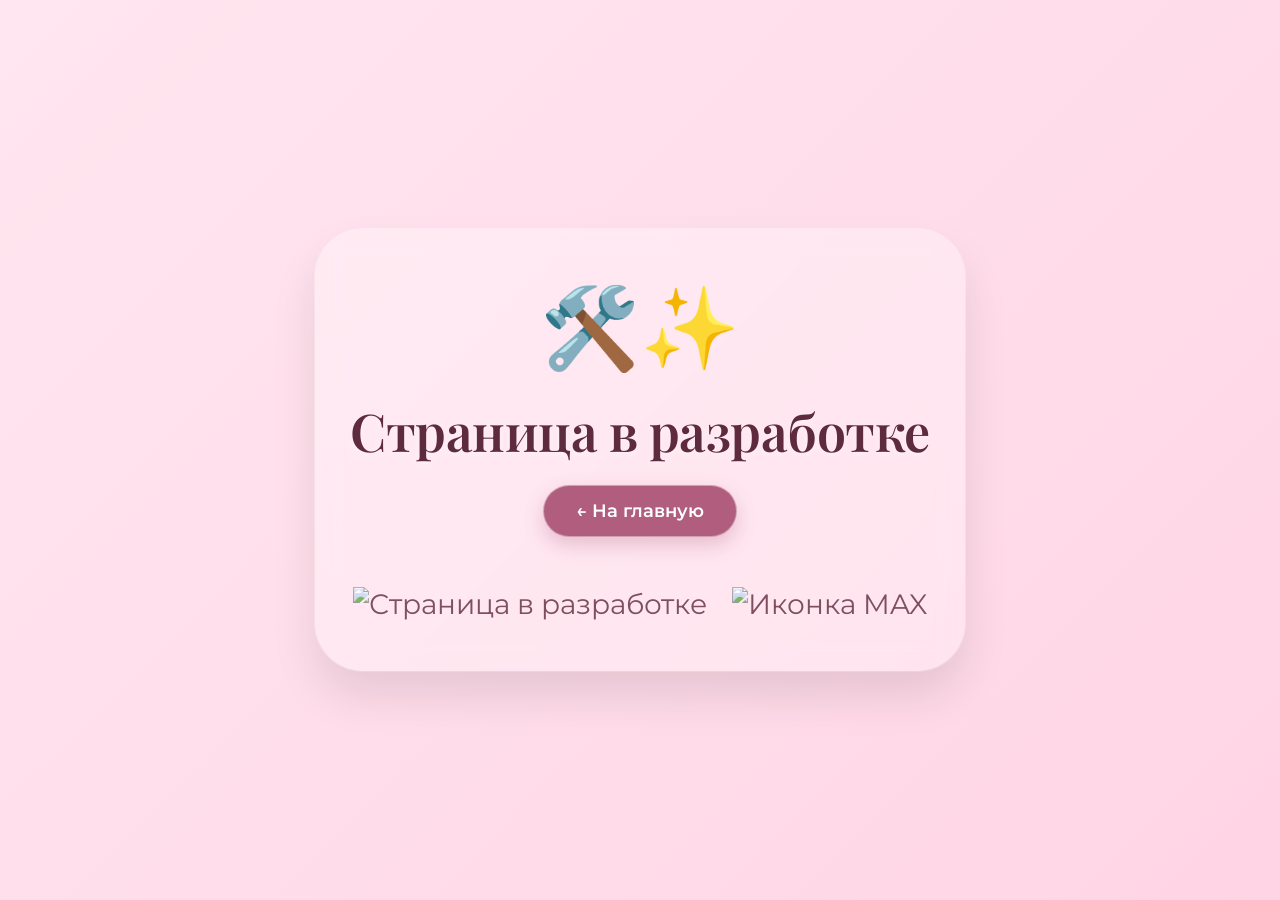
==== about.html @ ad2c4b9a "Add files via upload" ====
<!DOCTYPE html>
<html lang="ru">
<head>
    <meta charset="UTF-8">
    <meta name="viewport" content="width=device-width, initial-scale=1.0, user-scalable=yes">
    <title>Страница в разработке</title>
    <link href="https://fonts.googleapis.com/css2?family=Montserrat:wght@300;400;500;600;700&family=Playfair+Display:wght@400;500;600;700&display=swap" rel="stylesheet">
    <style>
        * {
            margin: 0;
            padding: 0;
            box-sizing: border-box;
        }

        body {
            min-height: 100vh;
            font-family: 'Montserrat', sans-serif;
            background: linear-gradient(135deg, #ffe6f0 0%, #ffd9e8 25%, #ffccde 50%, #ffb8d0 75%, #ffa5c2 100%);
            background-size: 300% 300%;
            animation: gradientFlow 12s ease infinite;
            display: flex;
            align-items: center;
            justify-content: center;
            padding: 20px;
        }

        @keyframes gradientFlow {
            0% {
                background-position: 0% 50%;
            }
            50% {
                background-position: 100% 50%;
            }
            100% {
                background-position: 0% 50%;
            }
        }

        /* Стеклянная карточка */
        .glass-card {
            max-width: 650px;
            width: 100%;
            background: rgba(255, 255, 255, 0.3);
            backdrop-filter: blur(12px);
            border-radius: 48px;
            padding: 50px 30px;
            text-align: center;
            box-shadow: 0 25px 45px rgba(0, 0, 0, 0.1), 0 0 0 1px rgba(255, 255, 255, 0.4);
            transition: transform 0.3s ease;
            animation: fadeInUp 0.8s ease-out;
        }

        .glass-card:hover {
            transform: scale(1.02);
        }

        @keyframes fadeInUp {
            from {
                opacity: 0;
                transform: translateY(40px);
            }
            to {
                opacity: 1;
                transform: translateY(0);
            }
        }

        /* Иконка (строительные леса) */
        .construction-icon {
            font-size: 80px;
            margin-bottom: 20px;
            display: inline-block;
            animation: bounce 2s infinite ease;
        }

        @keyframes bounce {
            0%, 100% {
                transform: translateY(0);
            }
            50% {
                transform: translateY(-12px);
            }
        }

        h1 {
            font-family: 'Playfair Display', serif;
            font-size: 52px;
            font-weight: 600;
            color: #5e2a3e;
            margin-bottom: 20px;
            letter-spacing: -0.5px;
            text-shadow: 0 2px 5px rgba(255, 255, 255, 0.5);
        }

        .message {
            font-size: 20px;
            font-weight: 500;
            color: #7a4b5c;
            margin-bottom: 30px;
            line-height: 1.5;
        }

        /* Кнопка назад */
        .btn-home {
            display: inline-flex;
            align-items: center;
            gap: 12px;
            background: #b15e7e;
            color: white;
            padding: 14px 32px;
            border-radius: 50px;
            text-decoration: none;
            font-weight: 600;
            font-size: 18px;
            transition: all 0.3s;
            box-shadow: 0 8px 20px rgba(177, 94, 126, 0.3);
            border: 1px solid rgba(255, 255, 255, 0.4);
        }

        .btn-home:hover {
            background: #8f4a66;
            transform: translateY(-3px);
            box-shadow: 0 12px 25px rgba(177, 94, 126, 0.4);
        }

        /* Ссылки соцсетей (опционально) */
        .social-links {
            margin-top: 50px;
            display: flex;
            justify-content: center;
            gap: 25px;
        }

        .social-links a {
            color: #5e2a3e;
            font-size: 28px;
            transition: 0.2s;
            text-decoration: none;
            opacity: 0.8;
        }

        .social-links a:hover {
            opacity: 1;
            transform: translateY(-3px);
        }

        /* Адаптивность */
        @media (max-width: 550px) {
            .glass-card {
                padding: 35px 20px;
            }
            h1 {
                font-size: 38px;
            }
            .message {
                font-size: 18px;
            }
            .construction-icon {
                font-size: 60px;
            }
            .btn-home {
                padding: 12px 24px;
                font-size: 16px;
            }
        }
    </style>
</head>
<body>

<div class="glass-card">
    <div class="construction-icon">🛠️✨</div>
    <h1>Страница в разработке</h1>
    
    <a href="index.html" class="btn-home">
        ← На главную
    </a>

    <!-- Дополнительные контакты на случай, если нужно срочно записаться -->
    <div class="social-links">
        <a href="https://t.me/hahahustla" target="_blank" rel="noopener noreferrer" aria-label="Telegram"> <img src="img/icons/tg.svg" alt="Страница в разработке" width="48" height="48"></a>
        <a href="https://clc.li/ITWuT" target="_blank" rel="noopener noreferrer" aria-label="Max"> <img src="img/icons/MAX-48x48.png" alt="Иконка MAX" width="48" height="48" alt="Написать разработчику"></a>
    </div>
</div>

</body>
</html>
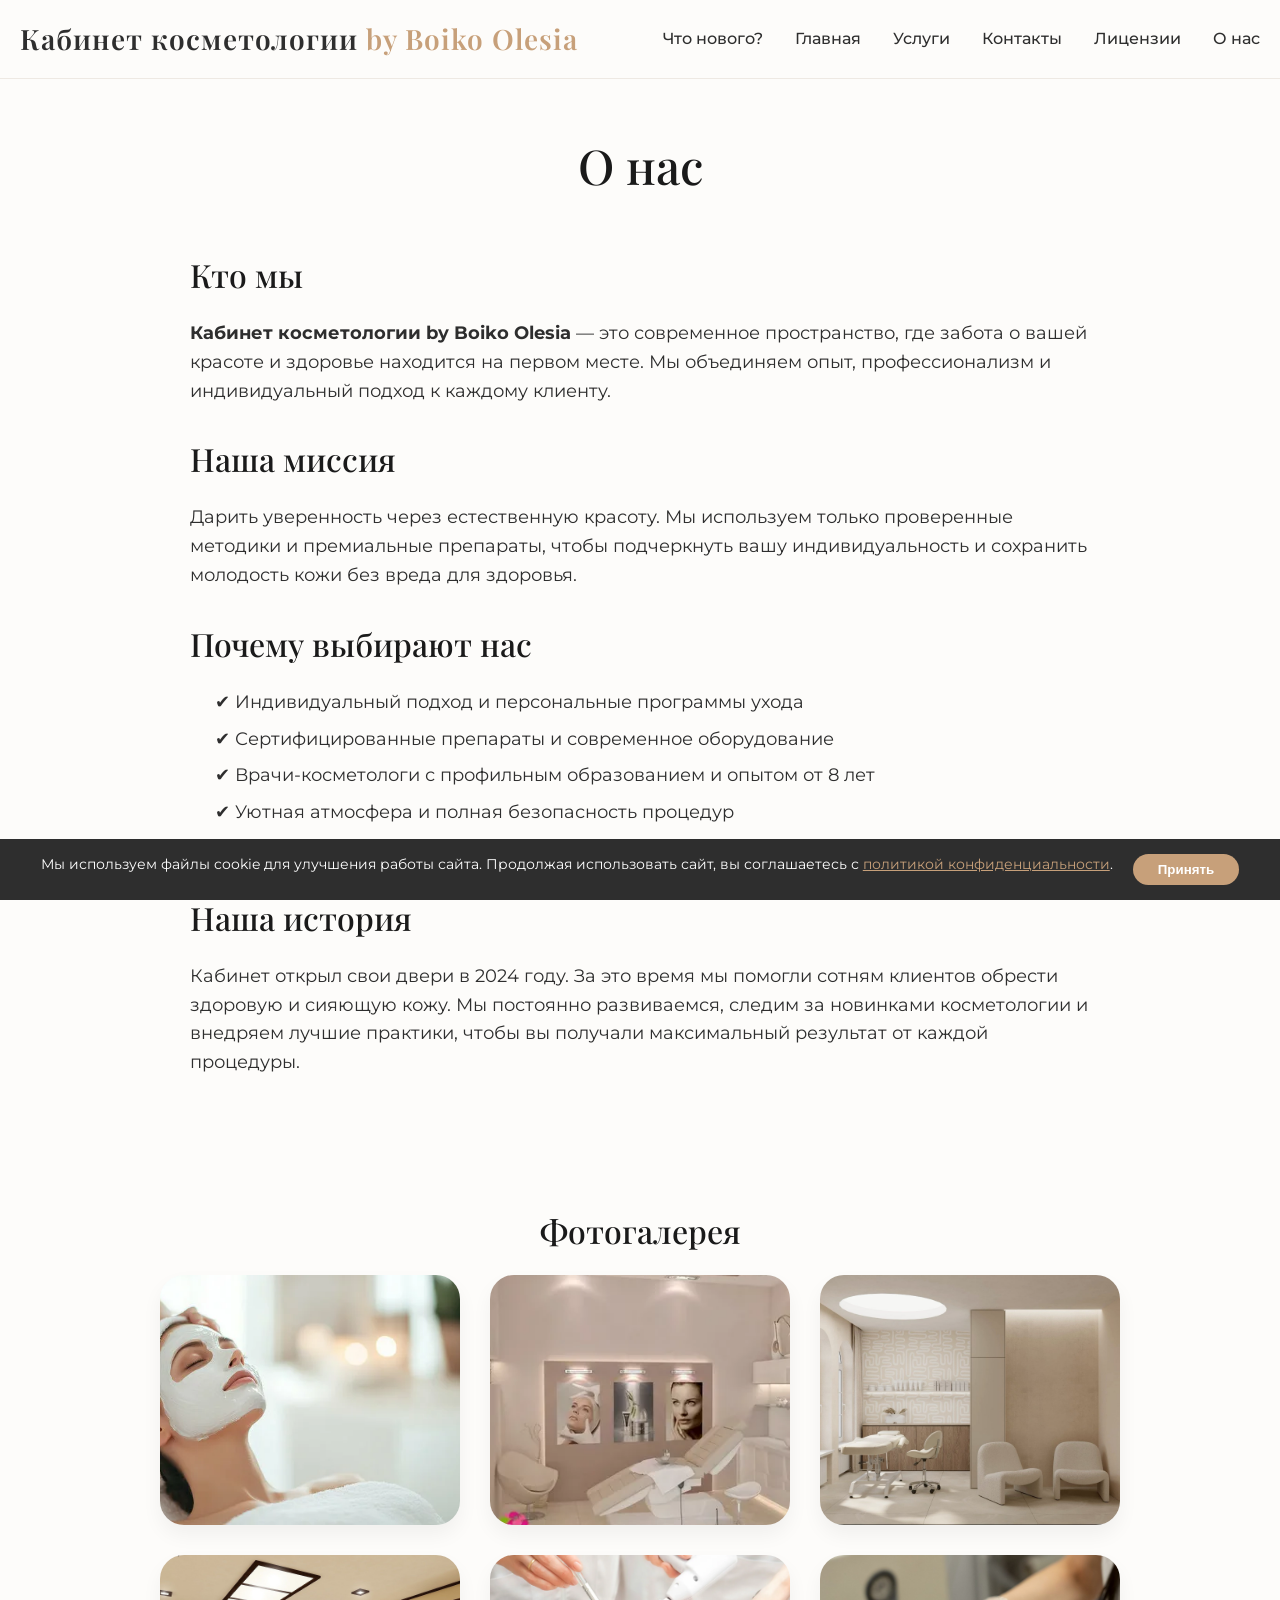
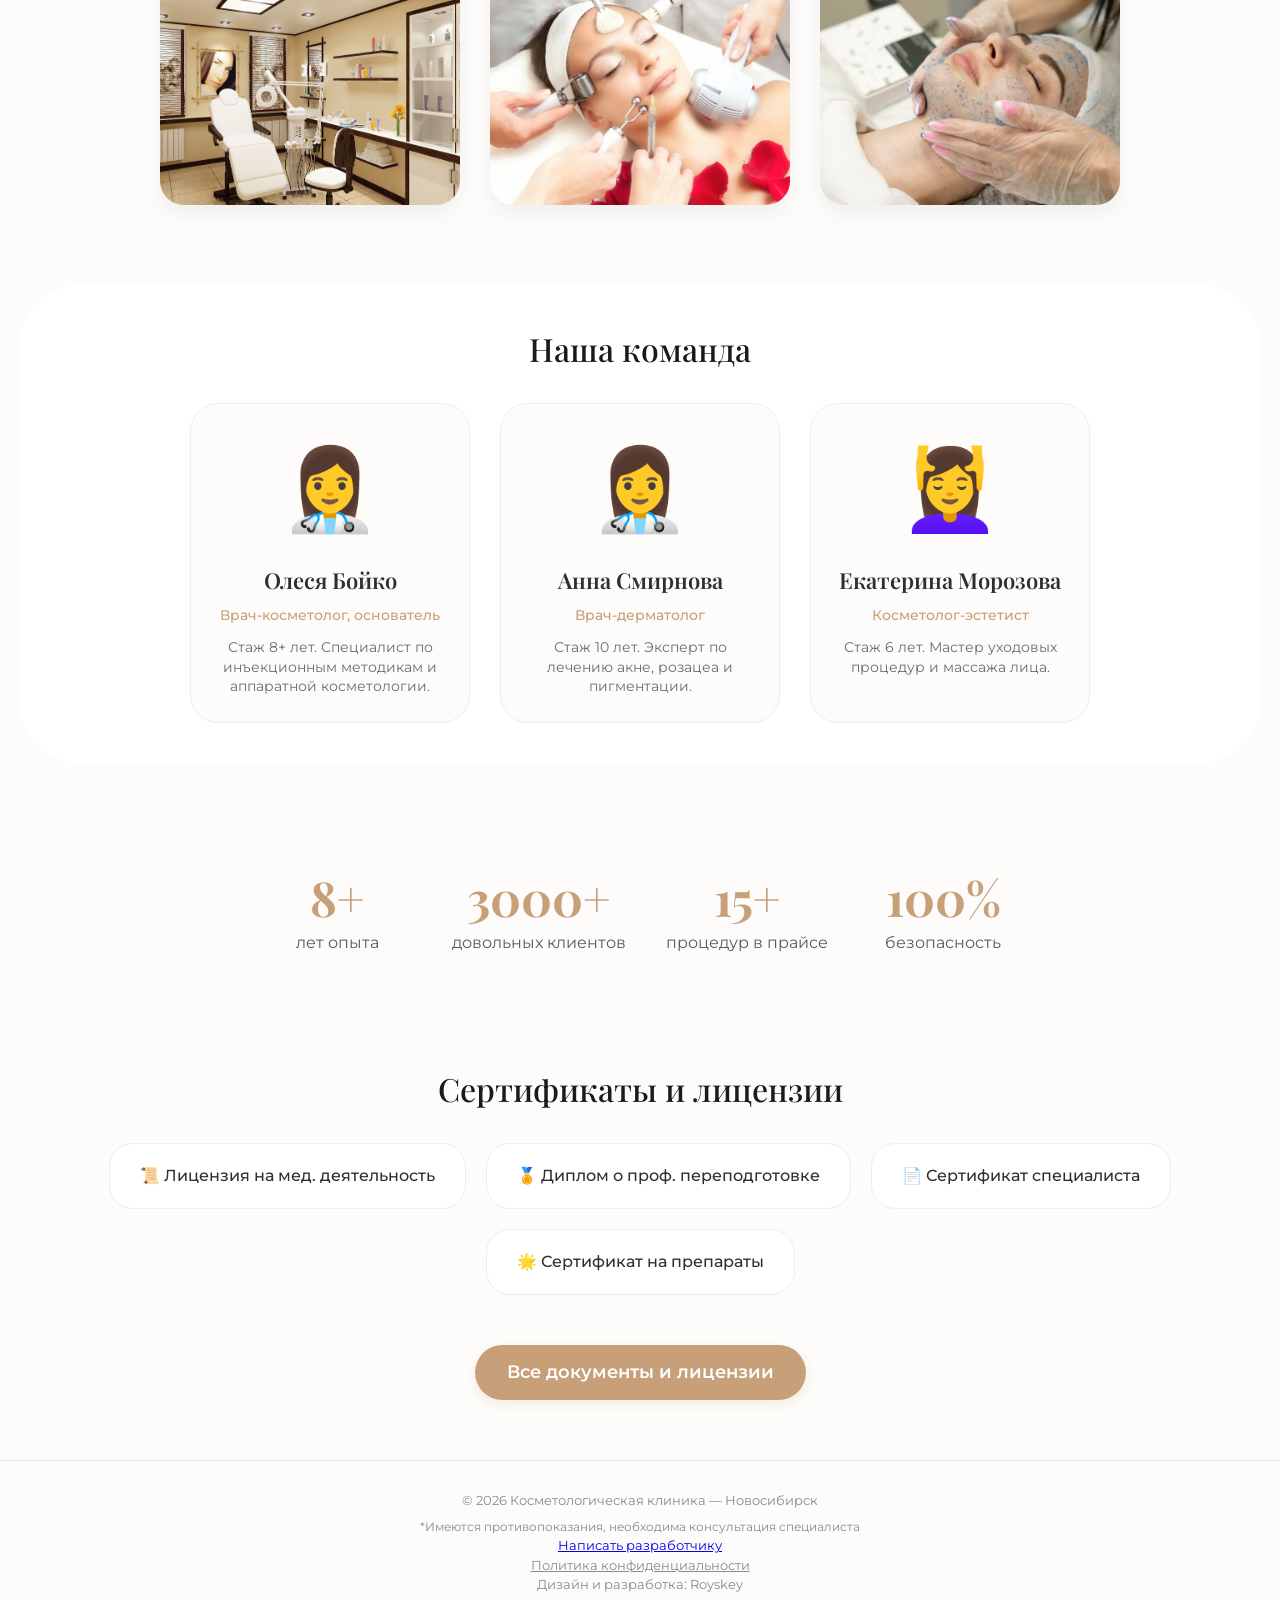
==== commit c521699a: "Add files via upload" ====
--- a/about.html
+++ b/about.html
@@ -3,183 +3,157 @@
 <head>
     <meta charset="UTF-8">
     <meta name="viewport" content="width=device-width, initial-scale=1.0, user-scalable=yes">
-    <title>Страница в разработке</title>
+    <title>О клинике | Кабинет косметологии by Boiko Olesia</title>
     <link href="https://fonts.googleapis.com/css2?family=Montserrat:wght@300;400;500;600;700&family=Playfair+Display:wght@400;500;600;700&display=swap" rel="stylesheet">
-    <style>
-        * {
-            margin: 0;
-            padding: 0;
-            box-sizing: border-box;
-        }
-
-        body {
-            min-height: 100vh;
-            font-family: 'Montserrat', sans-serif;
-            background: linear-gradient(135deg, #ffe6f0 0%, #ffd9e8 25%, #ffccde 50%, #ffb8d0 75%, #ffa5c2 100%);
-            background-size: 300% 300%;
-            animation: gradientFlow 12s ease infinite;
-            display: flex;
-            align-items: center;
-            justify-content: center;
-            padding: 20px;
-        }
-
-        @keyframes gradientFlow {
-            0% {
-                background-position: 0% 50%;
-            }
-            50% {
-                background-position: 100% 50%;
-            }
-            100% {
-                background-position: 0% 50%;
-            }
-        }
-
-        /* Стеклянная карточка */
-        .glass-card {
-            max-width: 650px;
-            width: 100%;
-            background: rgba(255, 255, 255, 0.3);
-            backdrop-filter: blur(12px);
-            border-radius: 48px;
-            padding: 50px 30px;
-            text-align: center;
-            box-shadow: 0 25px 45px rgba(0, 0, 0, 0.1), 0 0 0 1px rgba(255, 255, 255, 0.4);
-            transition: transform 0.3s ease;
-            animation: fadeInUp 0.8s ease-out;
-        }
-
-        .glass-card:hover {
-            transform: scale(1.02);
-        }
-
-        @keyframes fadeInUp {
-            from {
-                opacity: 0;
-                transform: translateY(40px);
-            }
-            to {
-                opacity: 1;
-                transform: translateY(0);
-            }
-        }
-
-        /* Иконка (строительные леса) */
-        .construction-icon {
-            font-size: 80px;
-            margin-bottom: 20px;
-            display: inline-block;
-            animation: bounce 2s infinite ease;
-        }
-
-        @keyframes bounce {
-            0%, 100% {
-                transform: translateY(0);
-            }
-            50% {
-                transform: translateY(-12px);
-            }
-        }
-
-        h1 {
-            font-family: 'Playfair Display', serif;
-            font-size: 52px;
-            font-weight: 600;
-            color: #5e2a3e;
-            margin-bottom: 20px;
-            letter-spacing: -0.5px;
-            text-shadow: 0 2px 5px rgba(255, 255, 255, 0.5);
-        }
-
-        .message {
-            font-size: 20px;
-            font-weight: 500;
-            color: #7a4b5c;
-            margin-bottom: 30px;
-            line-height: 1.5;
-        }
-
-        /* Кнопка назад */
-        .btn-home {
-            display: inline-flex;
-            align-items: center;
-            gap: 12px;
-            background: #b15e7e;
-            color: white;
-            padding: 14px 32px;
-            border-radius: 50px;
-            text-decoration: none;
-            font-weight: 600;
-            font-size: 18px;
-            transition: all 0.3s;
-            box-shadow: 0 8px 20px rgba(177, 94, 126, 0.3);
-            border: 1px solid rgba(255, 255, 255, 0.4);
-        }
-
-        .btn-home:hover {
-            background: #8f4a66;
-            transform: translateY(-3px);
-            box-shadow: 0 12px 25px rgba(177, 94, 126, 0.4);
-        }
-
-        /* Ссылки соцсетей (опционально) */
-        .social-links {
-            margin-top: 50px;
-            display: flex;
-            justify-content: center;
-            gap: 25px;
-        }
-
-        .social-links a {
-            color: #5e2a3e;
-            font-size: 28px;
-            transition: 0.2s;
-            text-decoration: none;
-            opacity: 0.8;
-        }
-
-        .social-links a:hover {
-            opacity: 1;
-            transform: translateY(-3px);
-        }
-
-        /* Адаптивность */
-        @media (max-width: 550px) {
-            .glass-card {
-                padding: 35px 20px;
-            }
-            h1 {
-                font-size: 38px;
-            }
-            .message {
-                font-size: 18px;
-            }
-            .construction-icon {
-                font-size: 60px;
-            }
-            .btn-home {
-                padding: 12px 24px;
-                font-size: 16px;
-            }
-        }
-    </style>
+    <link rel="stylesheet" href="style.css">
+    <script src="main.js" defer></script>
 </head>
 <body>
 
-<div class="glass-card">
-    <div class="construction-icon">🛠️✨</div>
-    <h1>Страница в разработке</h1>
-    
-    <a href="index.html" class="btn-home">
-        ← На главную
-    </a>
+<div class="header">
+    <div class="container">
+        <a href="index.html" class="logo">Кабинет косметологии <span style="font-weight: 600;">by Boiko Olesia</span></a>
+        <div class="burger" id="burgerBtn">
+            <span></span><span></span><span></span>
+        </div>
+        <div class="nav" id="navMenu">
+            <a href="changelog.html">Что нового?</a>
+            <a href="index.html">Главная</a>
+            <a href="services.html">Услуги</a>
+            <a href="contacts.html">Контакты</a>
+            <a href="licenses.html">Лицензии</a>
+            <div class="dropdown">
+                <a href="#" class="dropbtn">О нас</a>
+                <div class="dropdown-content">
+                    <a href="about.html">О клинике</a>
+                    <a href="doctors.html">Наши врачи</a>
+                    <a href="reviews.html">Отзывы</a>
+                    <a href="vacancies.html">Вакансии</a>
+                </div>
+            </div>
+        </div>
+    </div>
+</div>
 
-    <!-- Дополнительные контакты на случай, если нужно срочно записаться -->
-    <div class="social-links">
-        <a href="https://t.me/hahahustla" target="_blank" rel="noopener noreferrer" aria-label="Telegram"> <img src="img/icons/tg.svg" alt="Страница в разработке" width="48" height="48"></a>
-        <a href="https://clc.li/ITWuT" target="_blank" rel="noopener noreferrer" aria-label="Max"> <img src="img/icons/MAX-48x48.png" alt="Иконка MAX" width="48" height="48" alt="Написать разработчику"></a>
+<main>
+    <div class="container">
+        <h1 class="page-title">О нас</h1>
+        
+        <div class="about-content">
+            <div class="about-text">
+                <h2 class="about-heading">Кто мы</h2>
+                <p class="about-paragraph">
+                    <strong>Кабинет косметологии by Boiko Olesia</strong> — это современное пространство, где забота о вашей красоте и здоровье находится на первом месте. Мы объединяем опыт, профессионализм и индивидуальный подход к каждому клиенту.
+                </p>
+
+                <h2 class="about-heading">Наша миссия</h2>
+                <p class="about-paragraph">
+                    Дарить уверенность через естественную красоту. Мы используем только проверенные методики и премиальные препараты, чтобы подчеркнуть вашу индивидуальность и сохранить молодость кожи без вреда для здоровья.
+                </p>
+
+                <h2 class="about-heading">Почему выбирают нас</h2>
+                <ul class="about-list">
+                    <li>✔ Индивидуальный подход и персональные программы ухода</li>
+                    <li>✔ Сертифицированные препараты и современное оборудование</li>
+                    <li>✔ Врачи-косметологи с профильным образованием и опытом от 8 лет</li>
+                    <li>✔ Уютная атмосфера и полная безопасность процедур</li>
+                    <li>✔ Честные цены и прозрачная система записи</li>
+                </ul>
+
+                <h2 class="about-heading">Наша история</h2>
+                <p class="about-paragraph">
+                    Кабинет открыл свои двери в 2024 году. За это время мы помогли сотням клиентов обрести здоровую и сияющую кожу. Мы постоянно развиваемся, следим за новинками косметологии и внедряем лучшие практики, чтобы вы получали максимальный результат от каждой процедуры.
+                </p>
+            </div>
+        </div>
+
+        <div class="gallery-section">
+            <h2 class="about-heading" style="text-align: center;">Фотогалерея</h2>
+            <div class="gallery-grid">
+                <div class="gallery-item"><img src="img/g1.jpg" alt="Интерьер клиники"></div>
+                <div class="gallery-item"><img src="img/g2.jpg" alt="Процедурный кабинет"></div>
+                <div class="gallery-item"><img src="img/g3.jpg" alt="Зона ожидания"></div>
+                <div class="gallery-item"><img src="img/g4.jpg" alt="Процедура"></div>
+                <div class="gallery-item"><img src="img/pr1.jpg" alt="Косметологическая процедура"></div>
+                <div class="gallery-item"><img src="img/pr2.jpg" alt="Уход за лицом"></div>
+            </div>
+        </div>
+
+        <div class="team-section">
+            <h2 class="about-heading" style="text-align: center;">Наша команда</h2>
+            <div class="team-grid">
+                <div class="team-card">
+                    <div class="team-photo">👩‍⚕️</div>
+                    <h3 class="team-name">Олеся Бойко</h3>
+                    <p class="team-position">Врач-косметолог, основатель</p>
+                    <p class="team-desc">Стаж 8+ лет. Специалист по инъекционным методикам и аппаратной косметологии.</p>
+                </div>
+                <div class="team-card">
+                    <div class="team-photo">👩‍⚕️</div>
+                    <h3 class="team-name">Анна Смирнова</h3>
+                    <p class="team-position">Врач-дерматолог</p>
+                    <p class="team-desc">Стаж 10 лет. Эксперт по лечению акне, розацеа и пигментации.</p>
+                </div>
+                <div class="team-card">
+                    <div class="team-photo">💆‍♀️</div>
+                    <h3 class="team-name">Екатерина Морозова</h3>
+                    <p class="team-position">Косметолог-эстетист</p>
+                    <p class="team-desc">Стаж 6 лет. Мастер уходовых процедур и массажа лица.</p>
+                </div>
+            </div>
+        </div>
+
+        <div class="facts-section">
+            <div class="facts-grid">
+                <div class="fact-card">
+                    <div class="fact-number">8+</div>
+                    <div class="fact-label">лет опыта</div>
+                </div>
+                <div class="fact-card">
+                    <div class="fact-number">3000+</div>
+                    <div class="fact-label">довольных клиентов</div>
+                </div>
+                <div class="fact-card">
+                    <div class="fact-number">15+</div>
+                    <div class="fact-label">процедур в прайсе</div>
+                </div>
+                <div class="fact-card">
+                    <div class="fact-number">100%</div>
+                    <div class="fact-label">безопасность</div>
+                </div>
+            </div>
+        </div>
+
+        <div class="certificates-section">
+            <h2 class="about-heading" style="text-align: center;">Сертификаты и лицензии</h2>
+            <div class="certificates-grid">
+                <div class="cert-card">📜 Лицензия на мед. деятельность</div>
+                <div class="cert-card">🏅 Диплом о проф. переподготовке</div>
+                <div class="cert-card">📄 Сертификат специалиста</div>
+                <div class="cert-card">🌟 Сертификат на препараты</div>
+            </div>
+            <div class="cert-link">
+                <a href="licenses.html" class="btn-telegram" style="margin-top: 20px;">Все документы и лицензии</a>
+            </div>
+        </div>
     </div>
+</main>
+
+<div class="footer container">
+    <p>© 2026 Косметологическая клиника — Новосибирск</p>
+    <p class="footer-warning">*Имеются противопоказания, необходима консультация специалиста</p>
+    <a href="https://max.ru/u/f9LHodD0cOLWiEgRhCEgfaOuINjwMWbU_dWpgs8yVqMPhD2Jj-6M0Y_9y_U" target="_blank" rel="noopener noreferrer">Написать разработчику</a><br>
+    <p><a href="privacy.html" style="color: #8A8A8A; text-decoration: underline;">Политика конфиденциальности</a></p>
+    <p>Дизайн и разработка: Royskey</p>
+</div>
+
+<div class="watermark">
+    Дизайн и разработка: Royskey
+</div>
+
+<div id="cookie-banner" style="position: fixed; bottom: 0; left: 0; right: 0; background: #2E2E2E; color: white; padding: 15px 20px; text-align: center; z-index: 1000; display: flex; justify-content: center; gap: 20px; flex-wrap: wrap; font-size: 14px;">
+    <span>Мы используем файлы cookie для улучшения работы сайта. Продолжая использовать сайт, вы соглашаетесь с <a href="privacy.html" style="color: #C7A07A; text-decoration: underline;">политикой конфиденциальности</a>.</span>
+    <button id="accept-cookies" style="background: #C7A07A; border: none; color: white; padding: 8px 25px; border-radius: 30px; cursor: pointer; font-weight: 600;">Принять</button>
 </div>
 
 </body>
--- a/style.css
+++ b/style.css
@@ -0,0 +1,1390 @@
+/* =============================================
+   Косметологическая клиника — Глобальные стили
+   ============================================= */
+
+/* ---------- Сброс и база ---------- */
+* {
+    margin: 0;
+    padding: 0;
+    box-sizing: border-box;
+}
+
+body {
+    background-color: #FDFCFA;
+    font-family: 'Montserrat', sans-serif;
+    color: #2E2E2E;
+    line-height: 1.5;
+    scroll-behavior: smooth;
+}
+
+.container {
+    max-width: 1300px;
+    margin: 0 auto;
+    padding: 0 20px;
+}
+
+/* ---------- Шапка (общая для всех страниц) ---------- */
+.header {
+    background: rgba(253, 252, 250, 0.96);
+    backdrop-filter: blur(8px);
+    position: sticky;
+    top: 0;
+    z-index: 100;
+    border-bottom: 1px solid #EEE9E3;
+    padding: 18px 0;
+}
+
+.header .container {
+    display: flex;
+    justify-content: space-between;
+    align-items: center;
+    flex-wrap: wrap;
+}
+
+.logo {
+    font-family: 'Playfair Display', serif;
+    font-size: 28px;
+    font-weight: 600;
+    letter-spacing: 1px;
+    color: #2E2E2E;
+    text-decoration: none;
+    white-space: normal;
+    word-break: keep-all; /* запрещает разрыв внутри слов */
+}
+
+.logo-author {
+    font-weight: 400;
+    font-size: 0.9em;
+    white-space: nowrap; /* чтобы «by Boiko Olesia» не разрывалось */
+}
+
+@media (max-width: 550px) {
+    .logo {
+        font-size: 20px;
+        display: inline-block;
+        max-width: 70%;
+    }
+    .logo-author {
+        display: block; /* переводит подпись на новую строку */
+        margin-top: 2px;
+        white-space: normal; /* разрешает перенос, если совсем узко */
+    }
+}
+
+.logo span {
+    color: #C7A07A;
+}
+
+.nav {
+    display: flex;
+    gap: 32px;
+    align-items: center;
+}
+
+.nav a {
+    text-decoration: none;
+    font-weight: 500;
+    color: #2E2E2E;
+    transition: color 0.2s;
+    font-size: 16px;
+}
+
+.nav a:hover {
+    color: #C7A07A;
+}
+
+/* Бургер-меню (мобильная версия) */
+.burger {
+    display: none;
+    flex-direction: column;
+    cursor: pointer;
+    gap: 5px;
+    margin-left: auto;
+}
+
+.burger span {
+    width: 25px;
+    height: 2px;
+    background-color: #2E2E2E;
+    transition: 0.3s;
+}
+
+@media (max-width: 768px) {
+    .burger {
+        display: flex;
+    }
+
+    .nav {
+        position: fixed;
+        top: 70px;
+        left: -100%;
+        width: 100%;
+        height: calc(100vh - 70px);
+        background: #FDFCFA;
+        flex-direction: column;
+        justify-content: center;
+        gap: 40px;
+        transition: 0.3s;
+        backdrop-filter: blur(10px);
+        z-index: 99;
+    }
+
+    .nav.active {
+        left: 0;
+    }
+
+    .burger.active span:nth-child(1) {
+        transform: rotate(45deg) translate(5px, 5px);
+    }
+
+    .burger.active span:nth-child(2) {
+        opacity: 0;
+    }
+
+    .burger.active span:nth-child(3) {
+        transform: rotate(-45deg) translate(5px, -5px);
+    }
+}
+
+/* ---------- Подвал (общий) ---------- */
+.footer {
+    text-align: center;
+    padding: 30px 0;
+    border-top: 1px solid #E9E4DD;
+    font-size: 13px;
+    color: #8A8A8A;
+}
+
+/* ---------- Кнопка Telegram (общая) ---------- */
+.btn-telegram {
+    display: inline-flex;
+    align-items: center;
+    gap: 12px;
+    background: #C7A07A;
+    color: white;
+    padding: 14px 32px;
+    border-radius: 50px;
+    text-decoration: none;
+    font-weight: 600;
+    font-size: 18px;
+    transition: all 0.3s;
+    box-shadow: 0 4px 12px rgba(199, 160, 122, 0.2);
+    cursor: pointer;
+    border: none;
+    margin: 20px auto;
+    width: fit-content;
+}
+
+.btn-telegram:hover {
+    background: #B0855E;
+    transform: translateY(-2px);
+}
+
+/* ---------- Общие стили для заголовков страниц ---------- */
+.page-title {
+    font-family: 'Playfair Display', serif;
+    font-size: 48px;
+    font-weight: 500;
+    margin: 50px 0 30px;
+    text-align: center;
+    color: #1A1A1A;
+    opacity: 0;
+    transform: translateY(25px);
+    transition: opacity 0.7s ease, transform 0.7s ease;
+}
+
+.page-title.visible {
+    opacity: 1;
+    transform: translateY(0);
+}
+
+.section-title {
+    font-family: 'Playfair Display', serif;
+    font-size: 42px;
+    font-weight: 500;
+    text-align: center;
+    margin-bottom: 20px;
+}
+
+.section-sub {
+    text-align: center;
+    color: #6C6C6C;
+    margin-bottom: 50px;
+    font-size: 18px;
+}
+
+/* ---------- Стили для главной страницы (index) ---------- */
+.hero {
+    display: flex;
+    align-items: center;
+    justify-content: space-between;
+    flex-wrap: wrap;
+    gap: 50px;
+    padding: 70px 0 50px;
+}
+
+.hero-content {
+    flex: 1;
+    text-align: left;
+}
+
+.hero-title {
+    font-family: 'Playfair Display', serif;
+    font-size: clamp(38px, 6vw, 62px);
+    font-weight: 600;
+    line-height: 1.1;
+    margin-bottom: 25px;
+    color: #1A1A1A;
+}
+
+.hero-title .accent {
+    color: #C7A07A;
+}
+
+.hero-subtitle {
+    font-size: 18px;
+    font-weight: 400;
+    margin-bottom: 35px;
+    max-width: 500px;
+    color: #5A5A5A;
+}
+
+.hero-image {
+    flex: 1;
+    text-align: center;
+}
+
+.hero-image img {
+    width: 300px;
+    height: 250px;
+    object-fit: cover;
+    border-radius: 30px;
+    box-shadow: 0 20px 35px rgba(0, 0, 0, 0.05);
+}
+
+.mission {
+    text-align: center;
+    padding: 80px 0 60px;
+    background: #FFFFFF;
+    border-radius: 60px;
+    margin: 30px 0;
+}
+
+.mission h2 {
+    font-family: 'Playfair Display', serif;
+    font-size: 42px;
+    font-weight: 500;
+    margin-bottom: 25px;
+}
+
+.mission p {
+    max-width: 800px;
+    margin: 0 auto 20px;
+    font-size: 18px;
+    color: #4A4A4A;
+    line-height: 1.6;
+}
+
+.slogan {
+    font-size: 24px;
+    font-style: italic;
+    color: #C7A07A;
+    margin-top: 20px;
+}
+
+.gallery {
+    padding: 60px 0;
+}
+
+.gallery-grid {
+    display: flex;
+    flex-wrap: wrap;
+    gap: 30px;
+    justify-content: center;
+}
+
+.gallery-item {
+    width: 300px;
+    height: 250px;
+    border-radius: 24px;
+    overflow: hidden;
+    box-shadow: 0 10px 20px rgba(0, 0, 0, 0.05);
+    transition: transform 0.3s;
+}
+
+.gallery-item:hover {
+    transform: translateY(-5px);
+}
+
+.gallery-item img {
+    width: 100%;
+    height: 100%;
+    object-fit: cover;
+    display: block;
+}
+
+.values {
+    background: #FFFFFF;
+    padding: 70px 0;
+    border-radius: 60px;
+    margin: 40px 0;
+}
+
+.values-grid {
+    display: flex;
+    flex-wrap: wrap;
+    justify-content: center;
+    gap: 50px;
+    margin-top: 40px;
+}
+
+.value-card {
+    text-align: center;
+    max-width: 250px;
+}
+
+.value-icon {
+    font-size: 52px;
+    margin-bottom: 20px;
+}
+
+.value-card h4 {
+    font-size: 22px;
+    margin-bottom: 12px;
+}
+
+.services {
+    padding: 70px 0;
+}
+
+.services-grid {
+    display: flex;
+    flex-wrap: wrap;
+    gap: 30px;
+    justify-content: center;
+}
+
+.service-card {
+    background: #FFFFFF;
+    border-radius: 24px;
+    width: 300px;
+    overflow: hidden;
+    box-shadow: 0 8px 20px rgba(0, 0, 0, 0.02);
+    border: 1px solid #F0EDE8;
+    opacity: 0;
+    transform: translateY(30px);
+    transition: opacity 0.7s ease, transform 0.7s ease;
+}
+
+.service-card:hover {
+    transform: translateY(-6px);
+    box-shadow: 0 20px 30px rgba(0, 0, 0, 0.05);
+}
+
+.service-img {
+    width: 100%;
+    height: 200px;
+    object-fit: cover;
+}
+
+.service-info {
+    padding: 20px;
+}
+
+.service-name {
+    font-family: 'Playfair Display', serif;
+    font-size: 22px;
+    font-weight: 600;
+    margin-bottom: 8px;
+}
+
+.service-price {
+    color: #C7A07A;
+    font-size: 20px;
+    font-weight: 600;
+    margin-bottom: 10px;
+}
+
+.service-desc {
+    font-size: 14px;
+    color: #6C6C6C;
+}
+
+.reviews {
+    background: #FFFFFF;
+    padding: 70px 0;
+    border-radius: 60px;
+    margin: 40px 0;
+}
+
+.reviews-grid {
+    display: flex;
+    flex-wrap: wrap;
+    justify-content: center;
+    gap: 30px;
+}
+
+.review-card {
+    background: #FDFCFA;
+    border-radius: 24px;
+    padding: 25px;
+    width: 320px;
+    border: 1px solid #F0EDE8;
+}
+
+.review-text {
+    font-size: 16px;
+    font-style: italic;
+    margin-bottom: 15px;
+    color: #3A3A3A;
+}
+
+.review-author {
+    font-weight: 600;
+    color: #C7A07A;
+}
+
+/* ---------- Стили для страницы услуг (список карточек) ---------- */
+.services-full {
+    display: flex;
+    flex-wrap: wrap;
+    gap: 30px;
+    justify-content: center;
+    margin: 40px 0 70px;
+}
+
+.service-item {
+    background: #FFFFFF;
+    border-radius: 24px;
+    width: 280px;
+    padding: 20px;
+    box-shadow: 0 8px 20px rgba(0, 0, 0, 0.02);
+    border: 1px solid #F0EDE8;
+    transition: transform 0.3s ease, box-shadow 0.3s ease;
+    opacity: 0;
+    transform: translateY(25px);
+    transition: opacity 0.7s ease, transform 0.7s ease;
+}
+
+.service-item.visible {
+    opacity: 1;
+    transform: translateY(0);
+}
+
+.service-item:hover {
+    transform: translateY(-5px);
+    box-shadow: 0 15px 25px rgba(0, 0, 0, 0.05);
+}
+
+.service-item h3 {
+    font-family: 'Playfair Display', serif;
+    font-size: 22px;
+    margin-bottom: 10px;
+}
+
+.service-item .price {
+    color: #C7A07A;
+    font-size: 20px;
+    font-weight: 600;
+    margin-bottom: 12px;
+}
+
+.service-item p {
+    color: #6C6C6C;
+    font-size: 14px;
+}
+
+/* ---------- Стили для страницы услуг – таблица прайс-листа ---------- */
+.table-wrapper {
+    overflow-x: auto;
+    margin: 40px 0;
+}
+
+.price-table {
+    width: 100%;
+    border-collapse: collapse;
+    background: #FFFFFF;
+    border-radius: 28px;
+    overflow: hidden;
+    box-shadow: 0 8px 20px rgba(0, 0, 0, 0.02);
+}
+
+.price-table th,
+.price-table td {
+    padding: 18px 20px;
+    text-align: left;
+    border-bottom: 1px solid #F0EDE8;
+    font-size: 18px;
+}
+
+.price-table th {
+    background-color: #F5F2EF;
+    font-weight: 700;
+    font-family: 'Playfair Display', serif;
+    font-size: 20px;
+    color: #2E2E2E;
+}
+
+.price-table tr:last-child td {
+    border-bottom: none;
+}
+
+.price-table tr:hover td {
+    background-color: #FDFCFA;
+}
+
+.price-table .price {
+    color: #C7A07A;
+    font-weight: 600;
+    white-space: nowrap;
+}
+
+/* ---------- Стили для страницы контактов и адреса ---------- */
+.contacts-grid {
+    display: flex;
+    flex-wrap: wrap;
+    gap: 30px;
+    justify-content: center;
+    align-items: stretch;
+    margin: 40px 0 70px;
+}
+
+.contact-card {
+    background: #FFFFFF;
+    border-radius: 28px;
+    padding: 35px 30px;
+    width: 300px;
+    text-align: center;
+    border: 1px solid #F0EDE8;
+    box-shadow: 0 8px 20px rgba(0, 0, 0, 0.02);
+    transition: transform 0.3s ease, box-shadow 0.3s ease;
+    display: flex;
+    flex-direction: column;
+    opacity: 0;
+    transform: translateY(25px);
+    transition: opacity 0.7s ease, transform 0.7s ease;
+}
+
+.contact-card.visible {
+    opacity: 1;
+    transform: translateY(0);
+}
+
+.contact-card:hover {
+    transform: translateY(-5px);
+    box-shadow: 0 15px 25px rgba(0, 0, 0, 0.05);
+}
+
+.contact-icon {
+    font-size: 48px;
+    margin-bottom: 20px;
+    min-height: 70px;
+}
+
+.contact-card h3 {
+    font-family: 'Playfair Display', serif;
+    font-size: 24px;
+    margin: 0 0 15px;
+    min-height: 70px;
+    line-height: 1.3;
+}
+
+.contact-card a {
+    font-size: 18px;
+    color: #C7A07A;
+    text-decoration: none;
+    margin: 0 0 15px;
+    min-height: 48px;
+    display: block;
+    word-break: break-word;
+}
+
+.contact-card a:hover {
+    color: #B0855E;
+}
+
+.contact-card p {
+    font-size: 16px;
+    color: #5A5A5A;
+    margin: 0;
+    min-height: 70px;
+}
+
+.address-detail {
+    text-align: center;
+    margin: 30px 0 20px;
+    opacity: 0;
+    transform: translateY(25px);
+    transition: opacity 0.7s ease, transform 0.7s ease;
+}
+
+.address-detail.visible {
+    opacity: 1;
+    transform: translateY(0);
+}
+
+.address-detail p {
+    font-size: 20px;
+    margin: 10px 0;
+}
+
+/* Часы работы */
+.work-hours {
+    text-align: center;
+    margin: 30px auto 20px;
+    background: #FFFFFF;
+    border-radius: 28px;
+    padding: 25px 20px;
+    max-width: 400px;
+    border: 1px solid #F0EDE8;
+}
+
+.work-hours h3 {
+    font-family: 'Playfair Display', serif;
+    font-size: 24px;
+    margin-bottom: 20px;
+    color: #1A1A1A;
+}
+
+.work-table {
+    width: 100%;
+    margin: 0 auto;
+    font-size: 16px;
+}
+
+.work-table td {
+    padding: 8px 0;
+    color: #2E2E2E;
+}
+
+.work-table td:first-child {
+    font-weight: 500;
+    text-align: left;
+}
+
+.work-table td:last-child {
+    text-align: right;
+    color: #C7A07A;
+}
+
+.map-container {
+    margin: 40px 0;
+    border-radius: 28px;
+    overflow: hidden;
+    box-shadow: 0 10px 25px rgba(0, 0, 0, 0.05);
+    opacity: 0;
+    transform: translateY(25px);
+    transition: opacity 0.7s ease, transform 0.7s ease;
+}
+
+.map-container.visible {
+    opacity: 1;
+    transform: translateY(0);
+}
+
+.map-container iframe {
+    width: 100%;
+    height: 450px;
+    border: 0;
+}
+
+.directions {
+    background: #FFFFFF;
+    border-radius: 28px;
+    padding: 30px;
+    margin: 40px 0;
+    border: 1px solid #F0EDE8;
+    opacity: 0;
+    transform: translateY(25px);
+    transition: opacity 0.7s ease, transform 0.7s ease;
+}
+
+.directions.visible {
+    opacity: 1;
+    transform: translateY(0);
+}
+
+.directions h3 {
+    font-family: 'Playfair Display', serif;
+    font-size: 28px;
+    margin-bottom: 20px;
+}
+
+.directions ul {
+    list-style: none;
+}
+
+.directions li {
+    margin-bottom: 15px;
+    font-size: 16px;
+    padding-left: 25px;
+    position: relative;
+}
+
+.directions li::before {
+    content: "🚌";
+    position: absolute;
+    left: 0;
+}
+
+/* ---------- Адаптивность для мобильных устройств ---------- */
+@media (max-width: 800px) {
+    .hero {
+        flex-direction: column;
+        text-align: center;
+    }
+
+    .hero-content {
+        text-align: center;
+    }
+
+    .hero-subtitle {
+        margin-left: auto;
+        margin-right: auto;
+    }
+
+    .section-title {
+        font-size: 32px;
+    }
+
+    .gallery-item,
+    .service-card,
+    .review-card,
+    .service-item,
+    .contact-card {
+        width: 100%;
+        max-width: 340px;
+    }
+
+    .gallery-item {
+        height: auto;
+    }
+
+    .page-title {
+        font-size: 36px;
+    }
+
+    .map-container iframe {
+        height: 300px;
+    }
+
+    .directions li {
+        font-size: 14px;
+    }
+
+    /* Уменьшаем шрифт названий услуг */
+    .service-name,
+    .service-item h3 {
+        font-size: 18px;
+        word-break: break-word;
+        hyphens: auto;
+    }
+
+    .service-price,
+    .service-item .price {
+        font-size: 16px;
+    }
+
+    .service-desc,
+    .service-item p {
+        font-size: 12px;
+    }
+
+    .service-info {
+        padding: 15px;
+    }
+
+    /* Таблица прайс-листа */
+    .price-table th,
+    .price-table td {
+        padding: 12px 15px;
+        font-size: 14px;
+    }
+
+    .price-table .price {
+        white-space: normal;
+    }
+}
+
+/* ---------- Анимация появления блоков на главной странице ---------- */
+.hero,
+.mission,
+.gallery,
+.values,
+.services,
+.reviews,
+.footer {
+    opacity: 0;
+    transform: translateY(30px);
+    animation: fadeInUp 0.8s ease forwards;
+}
+
+.hero {
+    animation-delay: 0.1s;
+}
+
+.mission {
+    animation-delay: 0.2s;
+}
+
+.gallery {
+    animation-delay: 0.3s;
+}
+
+.values {
+    animation-delay: 0.4s;
+}
+
+.services {
+    animation-delay: 0.5s;
+}
+
+.reviews {
+    animation-delay: 0.6s;
+}
+
+.footer {
+    animation-delay: 0.7s;
+}
+
+@keyframes fadeInUp {
+    to {
+        opacity: 1;
+        transform: translateY(0);
+    }
+}
+
+/* ---------- Вспомогательный класс для анимации при скролле ---------- */
+.visible {
+    opacity: 1 !important;
+    transform: translateY(0) !important;
+}
+
+/* ---------- Страница "О нас" ---------- */
+.about-content {
+    max-width: 900px;
+    margin: 0 auto;
+    padding: 20px 0 60px;
+}
+
+    /* общие стили для текстового блока */
+
+.about-heading {
+    font-family: 'Playfair Display', serif;
+    font-size: 32px;
+    font-weight: 500;
+    margin: 0 0 20px 0;
+    color: #1A1A1A;
+}
+
+.about-paragraph {
+    font-size: 18px;
+    line-height: 1.6;
+    margin-bottom: 30px;
+    color: #2E2E2E;
+}
+
+.about-list {
+    font-size: 18px;
+    line-height: 1.6;
+    margin-bottom: 30px;
+    padding-left: 20px;
+    list-style: none;
+}
+
+.about-list li {
+    margin-bottom: 8px;
+    position: relative;
+    padding-left: 5px;
+}
+
+.about-principles {
+    display: flex;
+    flex-wrap: wrap;
+    gap: 30px;
+    justify-content: space-between;
+    margin-top: 30px;
+}
+
+.principle-card {
+    flex: 1;
+    min-width: 200px;
+    background: #FFFFFF;
+    padding: 20px;
+    border-radius: 24px;
+    border: 1px solid #F0EDE8;
+    text-align: center;
+    transition: transform 0.3s ease;
+}
+
+.principle-card:hover {
+    transform: translateY(-5px);
+}
+
+.principle-icon {
+    font-size: 48px;
+    margin-bottom: 15px;
+}
+
+.principle-title {
+    font-size: 20px;
+    font-weight: 600;
+    margin-bottom: 10px;
+    font-family: 'Playfair Display', serif;
+}
+
+.principle-desc {
+    font-size: 14px;
+    color: #6C6C6C;
+    line-height: 1.4;
+}
+
+.footer-warning {
+    font-size: 12px;
+    margin-top: 8px;
+}
+
+.watermark {
+    position: fixed;
+    bottom: 20px;
+    right: 20px;
+    font-size: 22px;
+    font-weight: 500;
+    color: rgba(0, 0, 0, 0.15);
+    background: transparent;
+    padding: 10px;
+    z-index: 1000;
+    font-family: 'Montserrat', sans-serif;
+    letter-spacing: 1px;
+}
+
+/* Адаптив для страницы "О нас" */
+@media (max-width: 800px) {
+    .about-heading {
+        font-size: 28px;
+    }
+    .about-paragraph,
+    .about-list {
+        font-size: 16px;
+    }
+    .principle-card {
+        min-width: 100%;
+    }
+    .watermark {
+        font-size: 16px;
+        bottom: 10px;
+        right: 10px;
+    }
+}
+
+/* ---------- Дополнительные стили для страницы "О нас" ---------- */
+.gallery-section {
+    padding: 40px 0;
+}
+
+.team-section {
+    padding: 40px 0;
+    background-color: #FFFFFF;
+    border-radius: 60px;
+    margin: 40px 0;
+}
+
+.team-grid {
+    display: flex;
+    flex-wrap: wrap;
+    gap: 30px;
+    justify-content: center;
+    margin-top: 30px;
+}
+
+.team-card {
+    background: #FDFCFA;
+    border-radius: 28px;
+    padding: 25px;
+    width: 280px;
+    text-align: center;
+    border: 1px solid #F0EDE8;
+    transition: transform 0.3s;
+}
+
+.team-card:hover {
+    transform: translateY(-5px);
+}
+
+.team-photo {
+    font-size: 80px;
+    margin-bottom: 15px;
+}
+
+.team-name {
+    font-family: 'Playfair Display', serif;
+    font-size: 22px;
+    font-weight: 600;
+    margin-bottom: 8px;
+}
+
+.team-position {
+    font-size: 14px;
+    color: #C7A07A;
+    font-weight: 500;
+    margin-bottom: 12px;
+}
+
+.team-desc {
+    font-size: 14px;
+    color: #6C6C6C;
+    line-height: 1.4;
+}
+
+.facts-section {
+    padding: 40px 0;
+    background: #FDFCFA;
+}
+
+.facts-grid {
+    display: flex;
+    flex-wrap: wrap;
+    justify-content: center;
+    gap: 40px;
+    margin: 30px 0;
+}
+
+.fact-card {
+    text-align: center;
+    min-width: 150px;
+}
+
+.fact-number {
+    font-family: 'Playfair Display', serif;
+    font-size: 48px;
+    font-weight: 700;
+    color: #C7A07A;
+    line-height: 1;
+}
+
+.fact-label {
+    font-size: 16px;
+    color: #5A5A5A;
+    margin-top: 10px;
+}
+
+.certificates-section {
+    padding: 40px 0;
+    text-align: center;
+}
+
+.certificates-grid {
+    display: flex;
+    flex-wrap: wrap;
+    justify-content: center;
+    gap: 20px;
+    margin: 30px 0;
+}
+
+.cert-card {
+    background: #FFFFFF;
+    border-radius: 24px;
+    padding: 20px 30px;
+    font-size: 16px;
+    font-weight: 500;
+    color: #2E2E2E;
+    border: 1px solid #F0EDE8;
+    transition: all 0.3s;
+}
+
+.cert-card:hover {
+    transform: translateY(-3px);
+    box-shadow: 0 10px 20px rgba(0,0,0,0.05);
+}
+
+.cert-link {
+    text-align: center;
+    margin-top: 20px;
+}
+
+/* Адаптив для новых блоков */
+@media (max-width: 800px) {
+    .team-card {
+        width: 100%;
+        max-width: 320px;
+    }
+    .fact-number {
+        font-size: 36px;
+    }
+    .fact-card {
+        min-width: 120px;
+    }
+    .cert-card {
+        padding: 12px 20px;
+        font-size: 14px;
+    }
+}
+
+        /* Стили для страницы privacy.html */
+        .privacy-content {
+            max-width: 1000px;
+            margin: 0 auto;
+            padding: 40px 20px 80px;
+            background: #FFFFFF;
+            border-radius: 28px;
+            box-shadow: 0 8px 20px rgba(0,0,0,0.02);
+        }
+        .privacy-content h2 {
+            font-family: 'Playfair Display', serif;
+            font-size: 28px;
+            margin: 30px 0 15px;
+            color: #1A1A1A;
+        }
+        .privacy-content h3 {
+            font-size: 20px;
+            margin: 20px 0 10px;
+            color: #2E2E2E;
+        }
+        .privacy-content p, .privacy-content li {
+            font-size: 16px;
+            line-height: 1.6;
+            color: #3A3A3A;
+            margin-bottom: 12px;
+        }
+        .privacy-content ul {
+            padding-left: 30px;
+            margin-bottom: 20px;
+        }
+        .privacy-content strong {
+            color: #2E2E2E;
+        }
+        @media (max-width: 700px) {
+            .privacy-content {
+                padding: 20px 15px;
+            }
+            .privacy-content h2 {
+                font-size: 24px;
+            }
+        }
+
+            /* Дополнительные стили для страницы лицензий */
+        .licenses-content {
+            max-width: 1200px;
+            margin: 0 auto;
+            padding: 40px 0 80px;
+        }
+        .licenses-grid {
+            display: flex;
+            flex-wrap: wrap;
+            gap: 30px;
+            justify-content: center;
+            margin-top: 30px;
+        }
+        .license-card {
+            background: #FFFFFF;
+            border-radius: 24px;
+            width: 300px;
+            overflow: hidden;
+            box-shadow: 0 8px 20px rgba(0, 0, 0, 0.02);
+            border: 1px solid #F0EDE8;
+            transition: transform 0.3s ease;
+            text-align: center;
+            padding: 25px 20px;
+        }
+        .license-card:hover {
+            transform: translateY(-5px);
+            box-shadow: 0 15px 25px rgba(0, 0, 0, 0.05);
+        }
+        .license-icon {
+            font-size: 60px;
+            margin-bottom: 15px;
+        }
+        .license-title {
+            font-family: 'Playfair Display', serif;
+            font-size: 22px;
+            font-weight: 600;
+            margin-bottom: 12px;
+            color: #1A1A1A;
+        }
+        .license-description {
+            font-size: 14px;
+            color: #6C6C6C;
+            margin-bottom: 20px;
+            line-height: 1.4;
+        }
+        .license-link {
+            display: inline-block;
+            background: #C7A07A;
+            color: white;
+            padding: 8px 20px;
+            border-radius: 30px;
+            text-decoration: none;
+            font-size: 14px;
+            font-weight: 500;
+            transition: background 0.3s;
+        }
+        .license-link:hover {
+            background: #B0855E;
+        }
+        .note-text {
+            text-align: center;
+            margin-top: 50px;
+            padding: 20px;
+            background: #F5F2EF;
+            border-radius: 28px;
+            font-size: 14px;
+            color: #5A5A5A;
+        }
+        @media (max-width: 700px) {
+            .license-card {
+                width: 100%;
+                max-width: 320px;
+            }
+        }
+
+/* ---------- Выпадающее меню (dropdown) ---------- */
+.dropdown {
+    position: relative;
+    display: inline-block;
+}
+
+.dropdown .dropbtn {
+    cursor: pointer;
+}
+
+.dropdown-content {
+    display: none;
+    position: absolute;
+    top: 100%;
+    left: 0;
+    background-color: #FDFCFA;
+    min-width: 200px;
+    box-shadow: 0 8px 20px rgba(0, 0, 0, 0.1);
+    border-radius: 16px;
+    border: 1px solid #EEE9E3;
+    z-index: 100;
+    overflow: hidden;
+    backdrop-filter: blur(8px);
+}
+
+.dropdown-content a {
+    color: #2E2E2E;
+    padding: 12px 20px;
+    text-decoration: none;
+    display: block;
+    font-size: 15px;
+    transition: background 0.2s;
+}
+
+.dropdown-content a:hover {
+    background-color: #F5F2EF;
+    color: #C7A07A;
+}
+
+/* Показываем меню при наведении (десктоп) */
+@media (min-width: 769px) {
+    .dropdown:hover .dropdown-content {
+        display: block;
+    }
+}
+
+/* Для мобильных устройств – открытие по клику */
+@media (max-width: 768px) {
+    .dropdown-content {
+        position: static;
+        box-shadow: none;
+        border: none;
+        padding-left: 20px;
+        background-color: transparent;
+        display: none;
+    }
+    .dropdown-content a {
+        padding: 10px 20px;
+        font-size: 14px;
+    }
+    .dropdown.active .dropdown-content {
+        display: block;
+    }
+    .dropbtn {
+        display: inline-block;
+        width: 100%;
+    }
+}
+
+/* ---------- Страница "Наши врачи" ---------- */
+.doctors-grid {
+    display: flex;
+    flex-wrap: wrap;
+    gap: 40px;
+    justify-content: center;
+    margin: 50px 0;
+}
+.doctor-card {
+    background: #FFFFFF;
+    border-radius: 28px;
+    width: 300px;
+    overflow: hidden;
+    box-shadow: 0 10px 25px rgba(0,0,0,0.05);
+    text-align: center;
+    padding: 25px;
+    transition: transform 0.3s ease;
+}
+.doctor-card:hover {
+    transform: translateY(-5px);
+}
+.doctor-photo {
+    font-size: 100px;
+    margin-bottom: 15px;
+}
+.doctor-name {
+    font-family: 'Playfair Display', serif;
+    font-size: 24px;
+    margin-bottom: 5px;
+}
+.doctor-position {
+    color: #C7A07A;
+    font-weight: 500;
+    margin: 5px 0;
+}
+.doctor-desc {
+    font-size: 15px;
+    color: #5A5A5A;
+    margin: 15px 0;
+}
+.doctor-diploma {
+    font-size: 14px;
+    color: #8A8A8A;
+    border-top: 1px solid #EEE9E3;
+    padding-top: 15px;
+    margin-top: 10px;
+}
+
+/* ---------- Страница "Вакансии" ---------- */
+.vacancies-list {
+    max-width: 800px;
+    margin: 40px auto;
+}
+.vacancy {
+    background: #FFFFFF;
+    border-radius: 28px;
+    padding: 30px;
+    margin-bottom: 30px;
+    border: 1px solid #F0EDE8;
+    transition: transform 0.3s ease;
+}
+.vacancy:hover {
+    transform: translateY(-3px);
+    box-shadow: 0 15px 25px rgba(0,0,0,0.05);
+}
+.vacancy h3 {
+    font-family: 'Playfair Display', serif;
+    font-size: 26px;
+    margin-bottom: 15px;
+}
+.vacancy p {
+    margin-bottom: 10px;
+    line-height: 1.5;
+}
+.vacancy strong {
+    color: #2E2E2E;
+}
+.vacancy .btn-telegram {
+    margin-top: 15px;
+    display: inline-block;
+}
+
